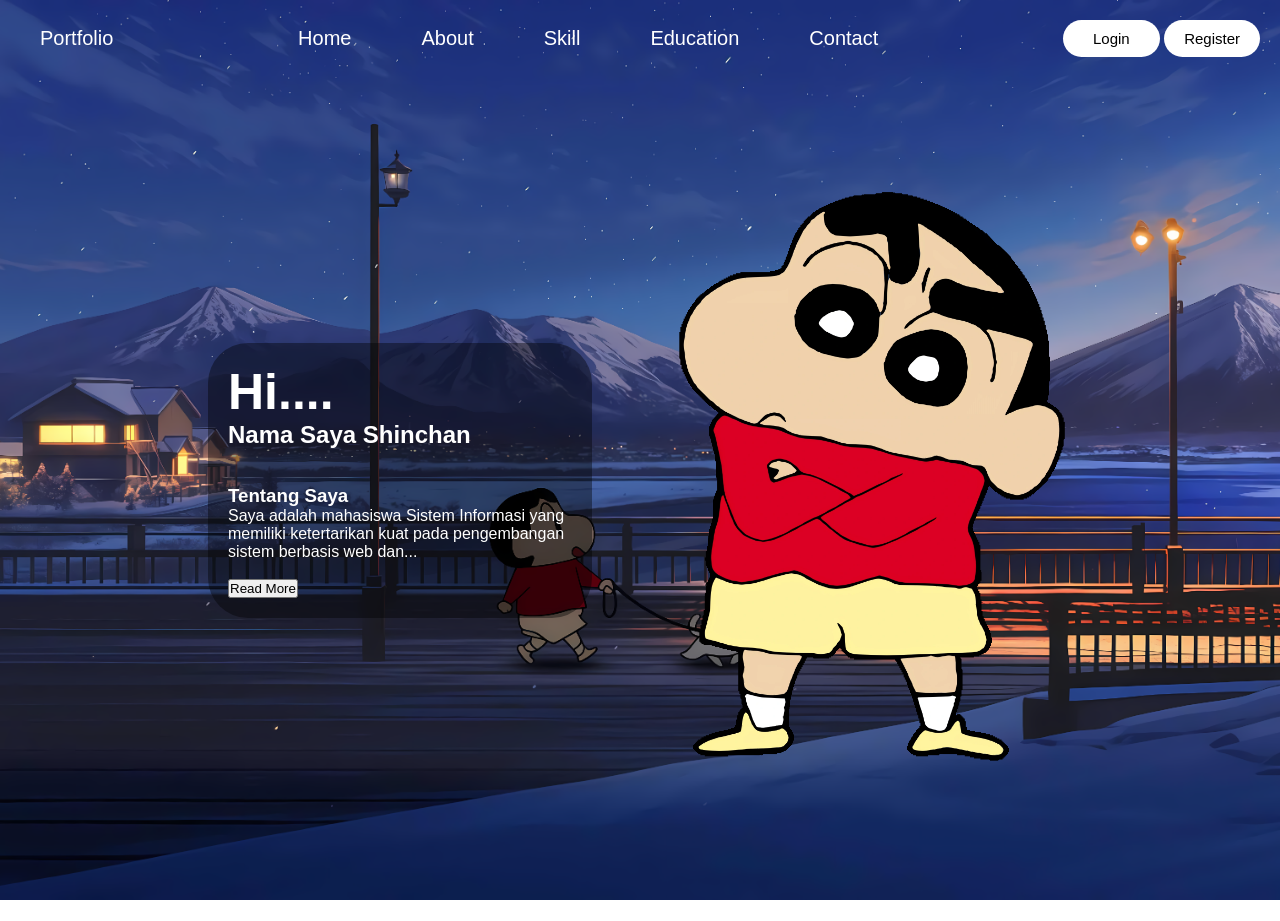
==== portfolio/main.html @ 84023c68 "first commit" ====
<!DOCTYPE html>
<html lang="en">
<head>
    <meta charset="UTF-8">
    <meta name="viewport" content="width=device-width, initial-scale=1.0">
    <title>Portfolio</title>
    <link rel="stylesheet" href="main-style.css">
</head>

<body>
    <!-- HEADER SAMA -->
    <header>
        <div class="navbar">
            <div class="logo"><a href="#">Portfolio</a></div>
            <div class="menu">
                <a href="home.html">Home</a>
                <a href="about.html">About</a>
                <a href="skill.html">Skill</a>
                <a href="education.html">Education</a>
                <a href="contact.html">Contact</a>
            </div>   
            <div class="auth">
                <a href="login.php" class="login-btn">Login</a>
                <a href="regis.php" class="regis-btn">Register</a>
            </div>
        </div>
    </header>

    <div class="home">
        <div class="content">
            <h1>Hi....</h1>
            <h2>Nama Saya Shinchan</h2>
            <br><br>
            <h3>Tentang Saya</h3>
            <p id="kalimat">Saya adalah mahasiswa Sistem Informasi yang memiliki ketertarikan kuat pada pengembangan sistem berbasis web dan...</p>
            <br>
            <div class="btn-readmore">
                <button id="readmore">Read More</button>
            </div>
        </div>
        <div class="image-wajah">
            <img src="./image/SHIN.png" id="shinchan" alt="Shinchan">
        </div>
    </div>
    
    <footer>
        <p style="text-align: center;">Copyright &copy; 2024 All Rights Reserved</p>
    </footer>


    <script>
        if (localStorage.getItem("loginStatus") === "success") {
            const username = localStorage.getItem("username");
            alert("Login berhasil!, Selamat Datang " + username + "!");
            localStorage.removeItem("loginStatus");
        }

  
        // document.getElementById('shinchan').addEventListener("click", () => {
        //     alert("Halo! Aku Shinchan");
        // });
    </script>


    <script src="https://code.jquery.com/jquery-3.7.1.min.js"></script>
    <script>
        $(document).ready(function() {
            $('#readmore').click(function(){
                const fullText = 'Saya adalah mahasiswa Sistem Informasi yang memiliki ketertarikan kuat pada pengembangan sistem berbasis web dan analisis data untuk mendukung pengambilan keputusan. Selama masa studi, saya aktif mengerjakan berbagai proyek yang berfokus pada integrasi sistem, pengolahan data, serta perancangan solusi digital yang tidak hanya berfungsi secara teknis, tetapi juga relevan dengan kebutuhan pengguna.';
                const shortText = 'Saya adalah mahasiswa Sistem Informasi yang memiliki ketertarikan kuat pada pengembangan sistem berbasis web dan...';
                
                if ($('#readmore').text() === 'Read More') {
                    $('#kalimat').html(fullText);
                    $('#readmore').text('Read Less');
                } else {
                    $('#kalimat').html(shortText);
                    $('#readmore').text('Read More');
                }
            });
        });

        $('#shinchan').click(function(){
            alert("Halo, Aku Shinchan");
        });
    
        $(document).ready(function(){
            $('#shinchan').hide();
            $('#shinchan').slideDown(1000);
        })

    </script>
</body>
</html>
---- portfolio/main-style.css ----
*{
    margin: 0;
    padding: 0;
    box-sizing: border-box;
    font-family: 'Poppins', sans-serif;
    text-decoration: none;
    }

body{
    background-image: url('./image/1400251.png');
    background-size: cover;    /* Memaksa gambar untuk menutup seluruh layar */
    background-repeat: no-repeat;
    background-position: center 20%;
    height: 100vh;
}

a{
    color: white;
}

.navbar{
    display: flex; /* Membuat elemen childnya sejajar/horizontal */
    align-items: center;
    justify-content: space-between; /* Memberi jarak antar elemen*/
    padding: 20px 20px; /* Top, Right */
}

.navbar .logo{
    font-size: 20px;
    margin-left: 20px; /* margin kiri class logo */
}

.navbar .menu{
    font-size: 20px;
    display: flex;
    gap: 70px;
}

.navbar .menu a:hover{
    color: white;
}

/*  */
.navbar .login-btn{ /* Harus diperjelas parent class btn-login siapa? */
    background-color: white;
    color: black;
    padding: 10px 30px ; /* jarak dalam elemen */
    display: inline-block; /* Kalau memakai <a> wajib pakai inline block */
    border-radius: 20px; /* membuat rounded sudut */    
    font-size: 15px;
}

.navbar .regis-btn{
    background-color: white;
    color: black;
    padding: 10px 20px;
    display: inline-block;
    border-radius: 20px;
    font-size: 15px;
}

.home{
    display: flex;
    justify-content: center; /* horizontal tengah */
    align-items: center; /* vertikal tengah */ 
    margin-top: 110px;
    margin-bottom: 130px;
    color: white;
    gap: 80px; /* Memberi jarak antar content */
}

.home .content{
    background-color: rgba(0, 0, 0, 0.4); /* membuat background yang transparant sedikit */
    border-radius: 40px;
    padding: 20px;
    width: 30%;
}

.home .content h1{
    font-size: 50px;
}

.home .image-wajah img{
    width: 400px;

}

footer{
    color: white;
    margin-top: auto;
}

.home .content .readmore{
    padding: 5px;
    border-radius: 10px;
}
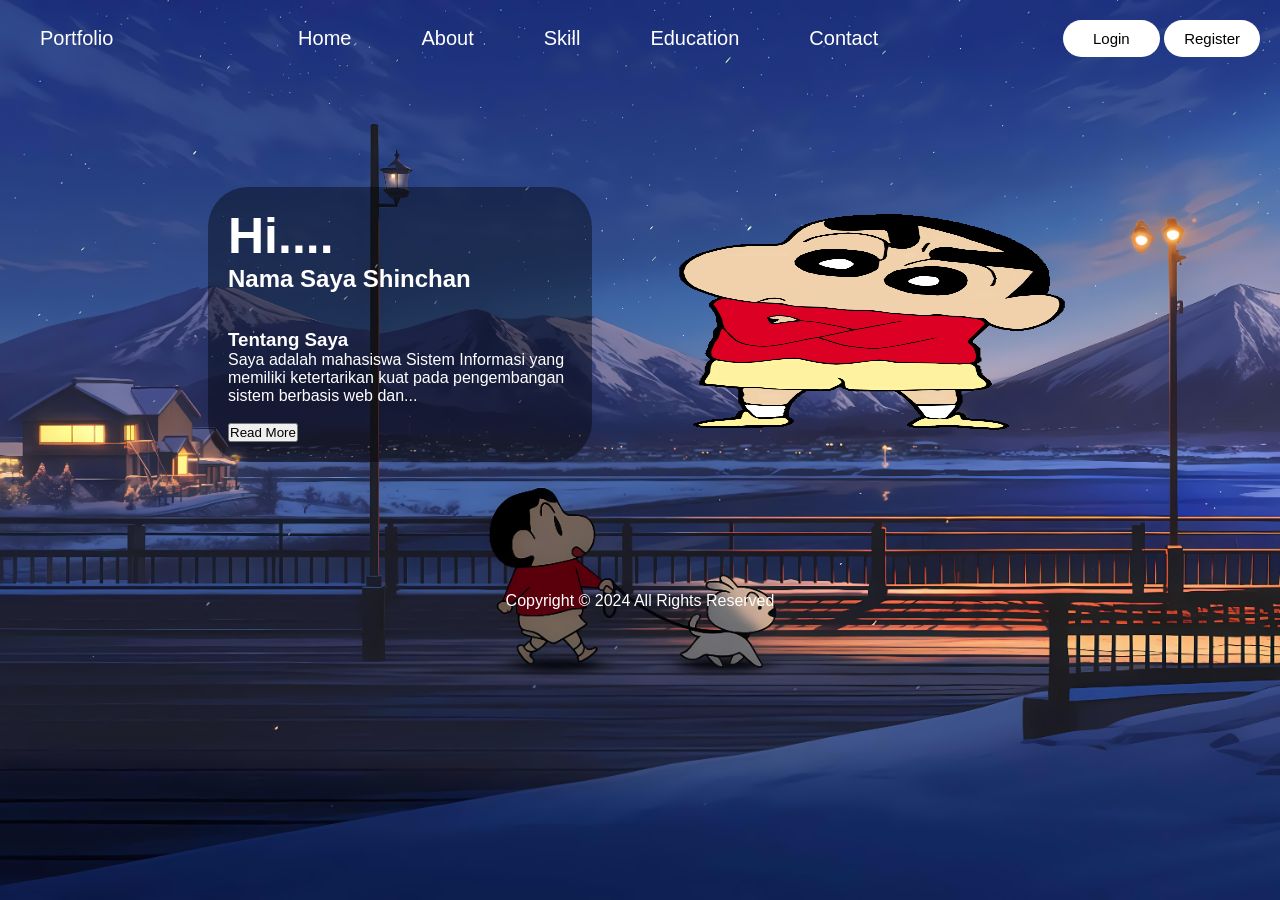
==== commit 4a30430a: "Terbaru" ====
--- a/portfolio/main.html
+++ b/portfolio/main.html
@@ -85,8 +85,10 @@
     
         $(document).ready(function(){
             $('#shinchan').hide();
-            $('#shinchan').slideDown(1000);
+            $('#shinchan').slideDown(3000);
         })
+
+        $("#shinchan").fadeIn(2000);
 
     </script>
 </body>
--- a/portfolio/main-style.css
+++ b/portfolio/main-style.css
@@ -31,8 +31,8 @@
 }
 
 .navbar .menu{
+    display: flex;
     font-size: 20px;
-    display: flex;
     gap: 70px;
 }
 
